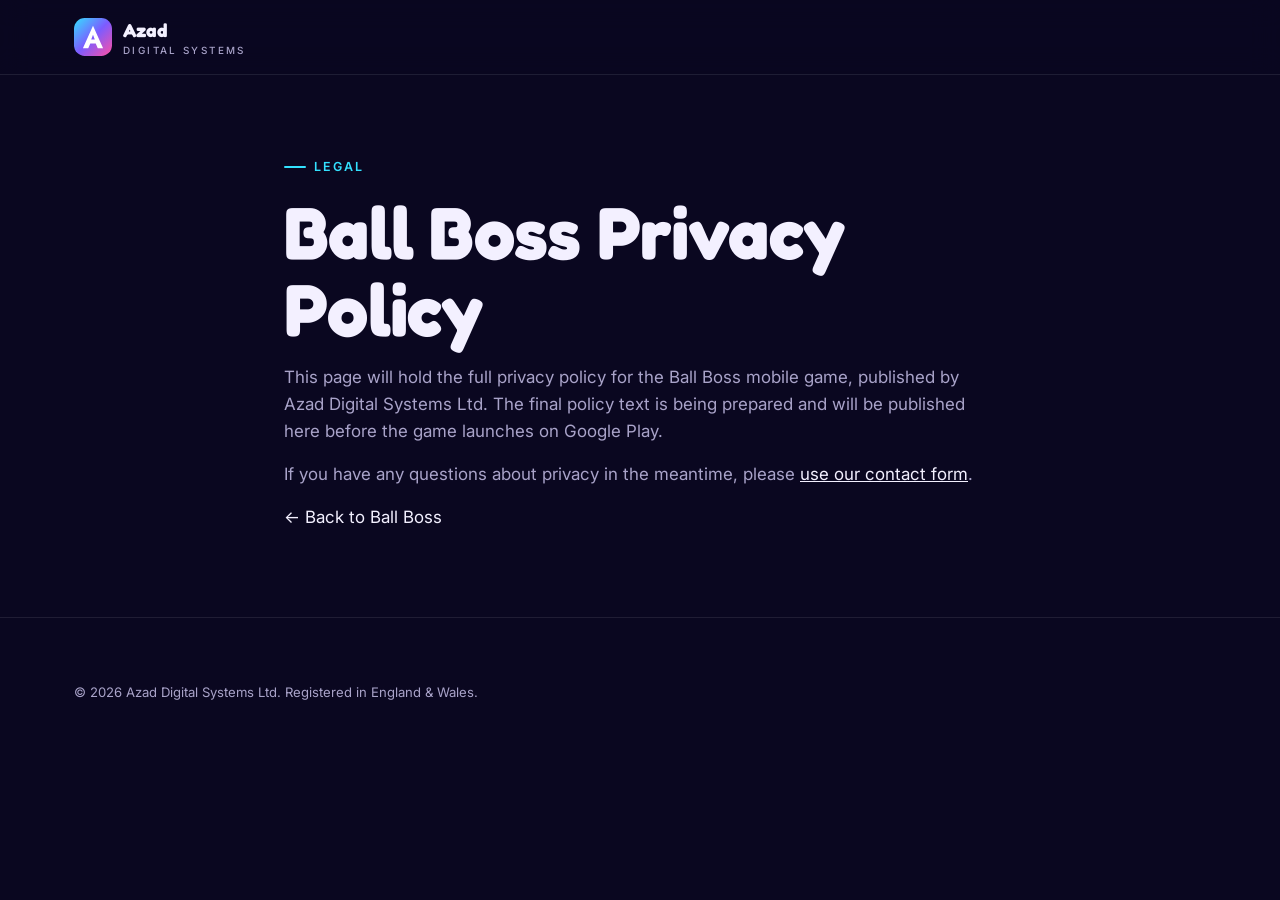
==== ball-boss/privacy/index.html @ ab145ac2 "Launch Azad Digital Systems website Parent company site with Ball Boss, Phonico and InstantJobs AI, " ====
<!DOCTYPE html>
<html lang="en">
<head>
<meta charset="utf-8">
<meta name="viewport" content="width=device-width,initial-scale=1">
<title>Ball Boss Privacy Policy | Azad Digital Systems</title>
<link rel="preconnect" href="https://fonts.googleapis.com">
<link href="https://fonts.googleapis.com/css2?family=Fredoka:wght@500;600;700&family=Inter:wght@400;500;600&display=swap" rel="stylesheet">
<link rel="stylesheet" href="../../styles.css">
</head>
<body>
<header class="nav scrolled"><div class="wrap">
  <a href="../../index.html" class="brand"><svg class="logo" viewBox="0 0 64 64"><defs><linearGradient id="lg" x1="0" y1="0" x2="1" y2="1"><stop offset="0" stop-color="#33E1FF"/><stop offset=".5" stop-color="#7C5CFF"/><stop offset="1" stop-color="#FF4FA3"/></linearGradient></defs><rect width="64" height="64" rx="18" fill="url(#lg)"/><path d="M32 13 49 51h-9l-3.4-8H27.4L24 51h-9Zm0 15-3 8h6Z" fill="#fff"/></svg><span>Azad<small>Digital Systems</small></span></a>
</div></header>
<section class="page-hero">
  <div class="wrap prose">
    <span class="eyebrow">Legal</span>
    <h1>Ball Boss Privacy Policy</h1>
    <p>This page will hold the full privacy policy for the Ball Boss mobile game, published by Azad Digital Systems Ltd. The final policy text is being prepared and will be published here before the game launches on Google Play.</p>
    <p>If you have any questions about privacy in the meantime, please <a class="arrow-link" href="../../index.html#contact-support" style="text-decoration:underline">use our contact form</a>.</p>
    <p><a class="arrow-link" href="../../products/ball-boss/index.html">← Back to Ball Boss</a></p>
  </div>
</section>
<footer><div class="wrap"><div class="foot-bottom" style="border:0;padding-top:0"><span>© 2026 Azad Digital Systems Ltd. Registered in England &amp; Wales.</span></div></div></footer>
</body>
</html>
---- styles.css ----
:root{
  --ink:#0A0720;--ink2:#120C2E;--card:#16103A;--line:rgba(255,255,255,.09);
  --text:#F3F0FF;--mute:#A9A3C9;--violet:#7C5CFF;--pink:#FF4FA3;--cyan:#33E1FF;
  --gold:#FFC83D;--orange:#FF8A3D;--green:#2EDD7B;
  --display:'Fredoka',system-ui,sans-serif;--body:'Inter',system-ui,sans-serif;
  --r:22px;--max:1180px;
}
*{box-sizing:border-box;margin:0;padding:0}
html{scroll-behavior:smooth}
body{background:var(--ink);color:var(--text);font-family:var(--body);line-height:1.6;-webkit-font-smoothing:antialiased;overflow-x:hidden}
img{max-width:100%;display:block}
a{color:inherit;text-decoration:none}
.wrap{max-width:var(--max);margin:0 auto;padding:0 24px}
h1,h2,h3,h4{font-family:var(--display);font-weight:700;line-height:1.05;letter-spacing:-.01em}
.eyebrow{display:inline-flex;align-items:center;gap:8px;font-size:.78rem;font-weight:600;letter-spacing:.16em;text-transform:uppercase;color:var(--cyan)}
.eyebrow::before{content:"";width:22px;height:2px;background:currentColor;border-radius:2px}
.grad{background:linear-gradient(100deg,var(--cyan),var(--violet) 40%,var(--pink) 75%,var(--gold));-webkit-background-clip:text;background-clip:text;color:transparent}
section{position:relative;padding:110px 0}
.sec-head{max-width:760px;margin-bottom:56px}
.sec-head h2{font-size:clamp(2.2rem,4.6vw,3.6rem);margin:14px 0 16px}
.sec-head p{color:var(--mute);font-size:1.12rem}

/* nav */
.nav{position:fixed;inset:0 0 auto;z-index:50;transition:.3s}
.nav.scrolled{background:rgba(10,7,32,.78);backdrop-filter:blur(14px);border-bottom:1px solid var(--line)}
.nav .wrap{display:flex;align-items:center;justify-content:space-between;height:74px}
.brand{display:flex;align-items:center;gap:11px;font-family:var(--display);font-weight:700;font-size:1.18rem}
.brand small{display:block;font-family:var(--body);font-weight:500;font-size:.62rem;letter-spacing:.24em;color:var(--mute);text-transform:uppercase;margin-top:-2px}
.logo{width:38px;height:38px;flex:none}
.nav-links{display:flex;gap:30px;font-size:.93rem;color:var(--mute)}
.nav-links a:hover{color:var(--text)}
.btn{display:inline-flex;align-items:center;gap:9px;padding:13px 24px;border-radius:999px;font-weight:600;font-size:.95rem;transition:transform .2s,box-shadow .2s,background .2s;border:0;cursor:pointer}
.btn:hover{transform:translateY(-2px)}
.btn-primary{background:linear-gradient(100deg,var(--violet),var(--pink));color:#fff;box-shadow:0 10px 30px -8px rgba(255,79,163,.55)}
.btn-ghost{border:1px solid rgba(255,255,255,.22);color:var(--text)}
.btn-ghost:hover{background:rgba(255,255,255,.07)}
.btn-sm{padding:9px 18px;font-size:.86rem}
.menu-btn{display:none;background:none;border:0;color:var(--text);font-size:1.6rem;cursor:pointer}

/* hero */
.hero{min-height:100vh;display:flex;align-items:center;padding:140px 0 90px;overflow:hidden}
.aurora{position:absolute;inset:0;pointer-events:none;overflow:hidden}
.aurora span{position:absolute;border-radius:50%;filter:blur(90px);opacity:.55;animation:drift 18s ease-in-out infinite alternate}
.aurora span:nth-child(1){width:560px;height:560px;background:var(--violet);top:-160px;left:-120px}
.aurora span:nth-child(2){width:480px;height:480px;background:var(--pink);top:20%;right:-140px;animation-delay:-6s;opacity:.4}
.aurora span:nth-child(3){width:420px;height:420px;background:var(--cyan);bottom:-200px;left:35%;animation-delay:-11s;opacity:.28}
@keyframes drift{to{transform:translate(60px,40px) scale(1.12)}}
.grid-bg{position:absolute;inset:0;background-image:linear-gradient(var(--line) 1px,transparent 1px),linear-gradient(90deg,var(--line) 1px,transparent 1px);background-size:64px 64px;mask-image:radial-gradient(ellipse at 50% 40%,#000 20%,transparent 70%);opacity:.5}
.hero-inner{position:relative;display:grid;grid-template-columns:1.15fr .85fr;gap:60px;align-items:center}
.hero h1{font-size:clamp(2.9rem,6.6vw,5.6rem);margin:22px 0 24px}
.hero p.lead{font-size:1.2rem;color:var(--mute);max-width:560px;margin-bottom:36px}
.hero-ctas{display:flex;gap:14px;flex-wrap:wrap}
.pillars-mini{display:flex;gap:26px;margin-top:48px;flex-wrap:wrap}
.pillars-mini div{font-size:.88rem;color:var(--mute)}
.pillars-mini b{display:block;font-family:var(--display);font-size:1.25rem;color:var(--text)}

.orbit{position:relative;aspect-ratio:1;max-width:470px;margin-left:auto;width:100%}
.orbit .ring{position:absolute;inset:0;border:1px dashed rgba(255,255,255,.14);border-radius:50%;animation:spin 60s linear infinite}
.orbit .ring.r2{inset:16%;animation-duration:40s;animation-direction:reverse}
@keyframes spin{to{transform:rotate(360deg)}}
.orbit .core{position:absolute;inset:33%;border-radius:50%;background:radial-gradient(circle at 35% 30%,#2a1d6e,#120C2E 70%);border:1px solid rgba(255,255,255,.12);display:grid;place-items:center;box-shadow:0 0 80px -10px rgba(124,92,255,.7)}
.orbit .core svg{width:58%}
.node{position:absolute;width:104px;padding:12px 10px;border-radius:20px;background:rgba(22,16,58,.82);border:1px solid var(--line);backdrop-filter:blur(8px);text-align:center;font-size:.74rem;color:var(--mute);animation:bob 5s ease-in-out infinite;box-shadow:0 20px 40px -20px #000}
.node b{display:block;color:var(--text);font-family:var(--display);font-size:.95rem;margin-top:6px}
.node .ic{width:46px;height:46px;border-radius:13px;margin:0 auto;display:grid;place-items:center;font-family:var(--display);font-weight:700;font-size:1.25rem;overflow:hidden}
.node.n1{top:2%;left:50%;margin-left:-52px}
.node.n2{bottom:10%;left:-2%;animation-delay:-1.6s}
.node.n3{bottom:10%;right:-2%;animation-delay:-3.2s}
@keyframes bob{50%{transform:translateY(-10px)}}

/* marquee */
.marquee{border-block:1px solid var(--line);padding:22px 0;overflow:hidden;background:rgba(255,255,255,.015)}
.marquee-track{display:flex;gap:56px;width:max-content;animation:scroll 32s linear infinite;font-family:var(--display);font-size:1.5rem;color:rgba(255,255,255,.35);white-space:nowrap}
.marquee-track span::after{content:"✦";margin-left:56px;color:var(--pink)}
@keyframes scroll{to{transform:translateX(-50%)}}

/* pillars */
.pillars{display:grid;grid-template-columns:repeat(3,1fr);gap:22px}
.pillar{padding:34px;border-radius:var(--r);background:linear-gradient(180deg,rgba(255,255,255,.05),rgba(255,255,255,.01));border:1px solid var(--line);position:relative;overflow:hidden;transition:.3s}
.pillar:hover{transform:translateY(-6px);border-color:rgba(255,255,255,.2)}
.pillar::after{content:"";position:absolute;width:200px;height:200px;border-radius:50%;filter:blur(60px);opacity:.35;top:-80px;right:-60px;background:var(--c)}
.pillar .num{font-family:var(--display);font-size:.9rem;color:var(--c);letter-spacing:.1em}
.pillar h3{font-size:2rem;margin:14px 0 10px}
.pillar p{color:var(--mute)}
.pillar ul{list-style:none;margin-top:20px;display:flex;flex-wrap:wrap;gap:8px}
.pillar li{font-size:.8rem;padding:6px 12px;border-radius:999px;border:1px solid var(--line);color:var(--text)}

/* portfolio */
.portfolio{display:grid;grid-template-columns:repeat(3,1fr);gap:24px}
.prod{border-radius:26px;background:var(--card);border:1px solid var(--line);overflow:hidden;display:flex;flex-direction:column;transition:.35s}
.prod:hover{transform:translateY(-8px);box-shadow:0 30px 60px -30px var(--glow);border-color:rgba(255,255,255,.2)}
.prod-visual{height:260px;position:relative;overflow:hidden;background:var(--bg)}
.prod-body{padding:26px 26px 28px;display:flex;flex-direction:column;gap:12px;flex:1}
.prod-top{display:flex;align-items:center;justify-content:space-between;gap:10px}
.tag{font-size:.72rem;font-weight:600;letter-spacing:.1em;text-transform:uppercase;color:var(--mute)}
.status{font-size:.72rem;font-weight:600;padding:5px 11px;border-radius:999px;background:rgba(255,255,255,.07);display:inline-flex;align-items:center;gap:6px}
.status::before{content:"";width:7px;height:7px;border-radius:50%;background:var(--dot,var(--gold));box-shadow:0 0 10px var(--dot,var(--gold))}
.prod h3{font-size:1.75rem}
.prod p{color:var(--mute);font-size:.97rem;flex:1}
.prod .links{display:flex;gap:16px;align-items:center;margin-top:6px;font-weight:600;font-size:.92rem}
.arrow-link{display:inline-flex;align-items:center;gap:6px;color:var(--text)}
.arrow-link span{transition:transform .2s}
.arrow-link:hover span{transform:translateX(4px)}

/* visual: jobs */
.v-jobs{--bg:linear-gradient(140deg,#0E2A4A,#13205C 60%,#1B1150)}
.v-jobs .win{position:absolute;left:28px;right:28px;top:34px;border-radius:16px;background:rgba(255,255,255,.96);color:#14163a;padding:16px;box-shadow:0 30px 50px -20px rgba(0,0,0,.6);font-size:.72rem}
.v-jobs .row{display:flex;align-items:center;gap:10px;margin-bottom:10px}
.v-jobs .av{width:30px;height:30px;border-radius:9px;background:linear-gradient(135deg,var(--cyan),var(--violet))}
.v-jobs .ln{height:7px;border-radius:5px;background:#e3e5f2}
.v-jobs .match{position:absolute;right:-10px;top:-14px;background:var(--green);color:#05301a;font-weight:700;padding:6px 11px;border-radius:999px;font-size:.72rem;box-shadow:0 8px 20px -6px var(--green)}
.v-jobs .ai{position:absolute;left:44px;bottom:26px;background:linear-gradient(100deg,var(--violet),var(--cyan));padding:9px 14px;border-radius:12px;font-weight:600;font-size:.78rem;display:flex;gap:8px;align-items:center;animation:bob 4s ease-in-out infinite}
/* visual: phonics */
.v-phon{--bg:radial-gradient(circle at 30% 20%,#FFB13D,#FF5E7E 55%,#B12A8C)}
.v-phon .letters{position:absolute;inset:0}
.v-phon .lt{position:absolute;width:62px;height:62px;border-radius:18px;background:#fff;display:grid;place-items:center;font-family:var(--display);font-weight:700;font-size:2rem;box-shadow:0 8px 0 rgba(0,0,0,.18),0 20px 30px -10px rgba(0,0,0,.35);animation:bob 4s ease-in-out infinite}
.v-phon .big{position:absolute;left:50%;bottom:22px;transform:translateX(-50%);font-family:var(--display);font-weight:700;color:#fff;font-size:1.9rem;text-shadow:0 4px 0 rgba(0,0,0,.2);white-space:nowrap}
/* visual: ballboss */
.v-ball{--bg:linear-gradient(160deg,#3A1680,#120C2E)}
.v-ball img.banner{width:100%;height:100%;object-fit:cover}

/* spotlight */
.spot{background:linear-gradient(180deg,transparent,rgba(58,22,128,.35) 30%,rgba(91,30,140,.25) 70%,transparent)}
.spot-grid{display:grid;grid-template-columns:1fr 1fr;gap:60px;align-items:center}
.spot h2{font-size:clamp(2.4rem,5vw,4rem);margin:16px 0}
.tagline{font-family:var(--display);color:var(--cyan);font-size:1.25rem;letter-spacing:.04em}
.feat-list{display:grid;grid-template-columns:1fr 1fr;gap:14px;margin:28px 0 34px}
.feat{display:flex;gap:12px;align-items:flex-start;font-size:.93rem;color:var(--mute)}
.feat i{flex:none;width:34px;height:34px;border-radius:11px;display:grid;place-items:center;font-style:normal;background:rgba(255,200,61,.14);color:var(--gold);font-weight:700}
.feat b{color:var(--text);display:block;font-size:.98rem}
.gallery{position:relative;height:560px}
.phone{position:absolute;width:250px;border-radius:30px;overflow:hidden;box-shadow:0 40px 80px -30px #000,0 0 0 1px rgba(255,255,255,.1);transition:.6s cubic-bezier(.2,.8,.2,1)}
.phone img{width:100%}
.phone.p0{left:50%;top:0;transform:translateX(-50%);z-index:3;width:270px}
.phone.p1{left:2%;top:60px;transform:rotate(-8deg) scale(.85);z-index:2;opacity:.75}
.phone.p2{right:2%;top:60px;transform:rotate(8deg) scale(.85);z-index:2;opacity:.75}
.dots{display:flex;gap:8px;justify-content:center;margin-top:18px}
.dots button{width:9px;height:9px;border-radius:9px;border:0;background:rgba(255,255,255,.25);cursor:pointer;transition:.3s}
.dots button.on{width:28px;background:var(--gold)}
.gp-badge{display:inline-flex;align-items:center;gap:12px;padding:11px 20px;border-radius:14px;background:#000;border:1px solid rgba(255,255,255,.25)}
.gp-badge small{display:block;font-size:.66rem;color:var(--mute);letter-spacing:.06em;text-transform:uppercase}
.gp-badge b{font-size:1.05rem}

/* approach */
.approach{display:grid;grid-template-columns:repeat(4,1fr);gap:20px}
.step{padding:28px;border-radius:var(--r);border:1px solid var(--line);background:rgba(255,255,255,.02)}
.step .n{font-family:var(--display);font-size:2.6rem;line-height:1;background:linear-gradient(180deg,#fff,rgba(255,255,255,.15));-webkit-background-clip:text;background-clip:text;color:transparent}
.step h4{font-size:1.25rem;margin:16px 0 8px}
.step p{color:var(--mute);font-size:.93rem}

/* lab */
.lab{display:grid;grid-template-columns:1.2fr 1fr;gap:24px}
.lab-card{padding:40px;border-radius:28px;border:1px solid var(--line);background:linear-gradient(135deg,rgba(124,92,255,.18),rgba(51,225,255,.06));position:relative;overflow:hidden}
.lab-card h3{font-size:2.1rem;margin:12px 0}
.lab-card p{color:var(--mute)}
.chips{display:flex;flex-wrap:wrap;gap:10px;margin-top:24px}
.chips span{padding:9px 16px;border-radius:999px;background:rgba(255,255,255,.06);border:1px solid var(--line);font-size:.86rem}
.facts{display:grid;grid-template-columns:1fr 1fr;gap:16px}
.fact{padding:26px;border-radius:22px;border:1px solid var(--line);background:var(--card)}
.fact b{font-family:var(--display);font-size:1.6rem;display:block;margin-bottom:4px}
.fact span{color:var(--mute);font-size:.88rem}

/* cta */
.cta-box{border-radius:36px;padding:72px 56px;text-align:center;background:radial-gradient(circle at 20% 0%,rgba(255,79,163,.45),transparent 50%),radial-gradient(circle at 90% 100%,rgba(51,225,255,.35),transparent 50%),linear-gradient(135deg,#2A1270,#140B3A);border:1px solid rgba(255,255,255,.14);position:relative;overflow:hidden}
.cta-box h2{font-size:clamp(2.2rem,4.6vw,3.6rem);margin:16px auto;max-width:760px}
.cta-box p{color:#d6d0f5;max-width:580px;margin:0 auto 32px;font-size:1.08rem}
.cform{max-width:640px;margin:0 auto;text-align:left;display:grid;gap:16px}
.cf-row{display:grid;grid-template-columns:1fr 1fr;gap:16px}
.cform label span{display:block;font-size:.82rem;font-weight:600;color:#d6d0f5;margin-bottom:6px}
.cform input,.cform select,.cform textarea{width:100%;padding:13px 16px;border-radius:14px;border:1px solid rgba(255,255,255,.18);background:rgba(10,7,32,.55);color:var(--text);font:inherit;font-size:.96rem;outline:none;transition:border .2s}
.cform input:focus,.cform select:focus,.cform textarea:focus{border-color:var(--cyan)}
.cform select option{background:var(--ink2)}
.cform .btn{justify-self:center;margin-top:6px}
.cf-msg{text-align:center;font-size:.92rem;min-height:1.2em;margin:0!important}
.cf-msg.ok{color:var(--green)}.cf-msg.err{color:#ffb4c8}
@media(max-width:640px){.cf-row{grid-template-columns:1fr}}
.mail{font-family:var(--display);font-size:1.3rem;display:block;margin-top:18px;color:var(--cyan)}

/* footer */
footer{border-top:1px solid var(--line);padding:64px 0 34px;color:var(--mute);font-size:.9rem}
.foot-grid{display:grid;grid-template-columns:1.5fr 1fr 1fr 1fr;gap:40px;margin-bottom:46px}
.foot-grid h5{font-family:var(--display);color:var(--text);font-size:1rem;margin-bottom:14px}
.foot-grid ul{list-style:none;display:grid;gap:9px}
.foot-grid a:hover{color:var(--text)}
.foot-bottom{display:flex;justify-content:space-between;flex-wrap:wrap;gap:12px;border-top:1px solid var(--line);padding-top:26px;font-size:.82rem}

/* reveal */
.rv{opacity:0;transform:translateY(28px);transition:opacity .8s ease,transform .8s ease}
.rv.in{opacity:1;transform:none}
@media (prefers-reduced-motion:reduce){*{animation:none!important;transition:none!important}.rv{opacity:1;transform:none}}

@media (max-width:980px){
  .hero-inner,.spot-grid,.lab{grid-template-columns:1fr}
  .orbit{margin:20px auto 0;max-width:380px}
  .pillars,.portfolio{grid-template-columns:1fr 1fr}
  .approach{grid-template-columns:1fr 1fr}
  .foot-grid{grid-template-columns:1fr 1fr}
  .nav-links,.nav .btn{display:none}
  .menu-btn{display:block}
  .nav.open .nav-links{display:flex;flex-direction:column;position:absolute;top:74px;left:0;right:0;background:var(--ink2);padding:24px;border-bottom:1px solid var(--line)}
}
@media (max-width:640px){
  section{padding:80px 0}
  .pillars,.portfolio,.approach,.feat-list,.facts{grid-template-columns:1fr}
  .gallery{height:470px}.phone{width:200px}.phone.p0{width:220px}
  .cta-box{padding:52px 24px}
  .foot-grid{grid-template-columns:1fr}
}

/* sub pages */
.page-hero{padding:150px 0 70px}
.page-hero h1{font-size:clamp(2.6rem,6vw,4.6rem);margin:16px 0}
.prose{max-width:760px}
.prose p,.prose li{color:var(--mute);font-size:1.06rem;margin-bottom:16px}
.prose h2{font-size:1.9rem;margin:40px 0 14px}
.prose ul{padding-left:20px}
.prose strong{color:var(--text)}
.shots{display:grid;grid-template-columns:repeat(5,1fr);gap:16px}
.shots img{border-radius:18px;border:1px solid var(--line)}
@media (max-width:980px){.shots{grid-template-columns:repeat(3,1fr)}}
@media (max-width:640px){.shots{grid-template-columns:1fr 1fr}}
.feat-grid{display:grid;grid-template-columns:repeat(3,1fr);gap:18px}
@media (max-width:980px){.feat-grid{grid-template-columns:1fr 1fr}}
@media (max-width:640px){.feat-grid{grid-template-columns:1fr}}
.feat-card{padding:24px;border-radius:20px;background:var(--card);border:1px solid var(--line)}
.feat-card h4{font-size:1.15rem;margin:12px 0 6px}
.feat-card p{color:var(--mute);font-size:.93rem}
.feat-card i{font-style:normal;font-size:1.5rem}

.v-phon{--bg:radial-gradient(circle at 30% 20%,#FFD36B,#FF8A5B 55%,#E0507F)}
.v-phon .ph-shot{position:absolute;left:50%;top:22px;width:150px;transform:translateX(-50%) rotate(-3deg);border-radius:20px;box-shadow:0 25px 40px -15px rgba(0,0,0,.5);border:4px solid #fff}
.v-phon .ph-char{position:absolute;width:86px;animation:bob 4s ease-in-out infinite;filter:drop-shadow(0 10px 12px rgba(0,0,0,.25))}
.v-phon .c1{left:8%;bottom:18px}.v-phon .c2{right:8%;bottom:26px;animation-delay:-1.4s}.v-phon .c3{right:12%;top:18px;width:70px;animation-delay:-2.6s}
.v-jobs{--bg:#140f3a}.v-jobs .ij-shot{width:100%;height:100%;object-fit:cover;object-position:62% 30%}
.v-ball img.banner{object-fit:contain}
.status{white-space:nowrap}
.prod-top{align-items:flex-start}
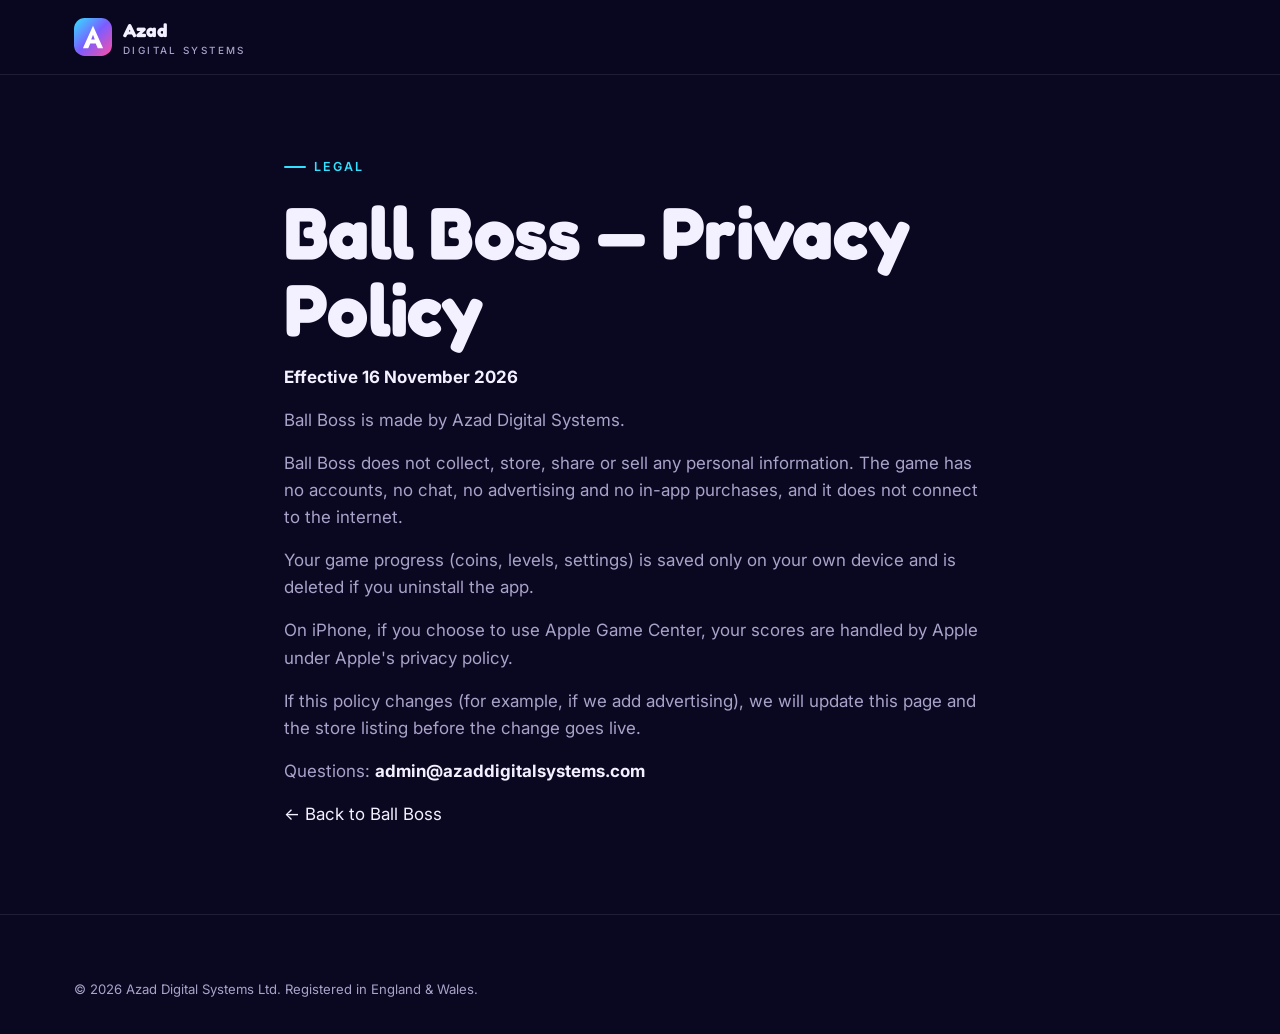
==== commit b43c112e: "Publish Ball Boss privacy policy Co-Authored-By: Claude Opus 5.5 <noreply@anthropic.com> Claude-Sess" ====
--- a/ball-boss/privacy/index.html
+++ b/ball-boss/privacy/index.html
@@ -15,9 +15,14 @@
 <section class="page-hero">
   <div class="wrap prose">
     <span class="eyebrow">Legal</span>
-    <h1>Ball Boss Privacy Policy</h1>
-    <p>This page will hold the full privacy policy for the Ball Boss mobile game, published by Azad Digital Systems Ltd. The final policy text is being prepared and will be published here before the game launches on Google Play.</p>
-    <p>If you have any questions about privacy in the meantime, please <a class="arrow-link" href="../../index.html#contact-support" style="text-decoration:underline">use our contact form</a>.</p>
+    <h1>Ball Boss — Privacy Policy</h1>
+    <p><strong>Effective 16 November 2026</strong></p>
+    <p>Ball Boss is made by Azad Digital Systems.</p>
+    <p>Ball Boss does not collect, store, share or sell any personal information. The game has no accounts, no chat, no advertising and no in-app purchases, and it does not connect to the internet.</p>
+    <p>Your game progress (coins, levels, settings) is saved only on your own device and is deleted if you uninstall the app.</p>
+    <p>On iPhone, if you choose to use Apple Game Center, your scores are handled by Apple under Apple's privacy policy.</p>
+    <p>If this policy changes (for example, if we add advertising), we will update this page and the store listing before the change goes live.</p>
+    <p>Questions: <strong>admin@azaddigitalsystems.com</strong></p>
     <p><a class="arrow-link" href="../../products/ball-boss/index.html">← Back to Ball Boss</a></p>
   </div>
 </section>
